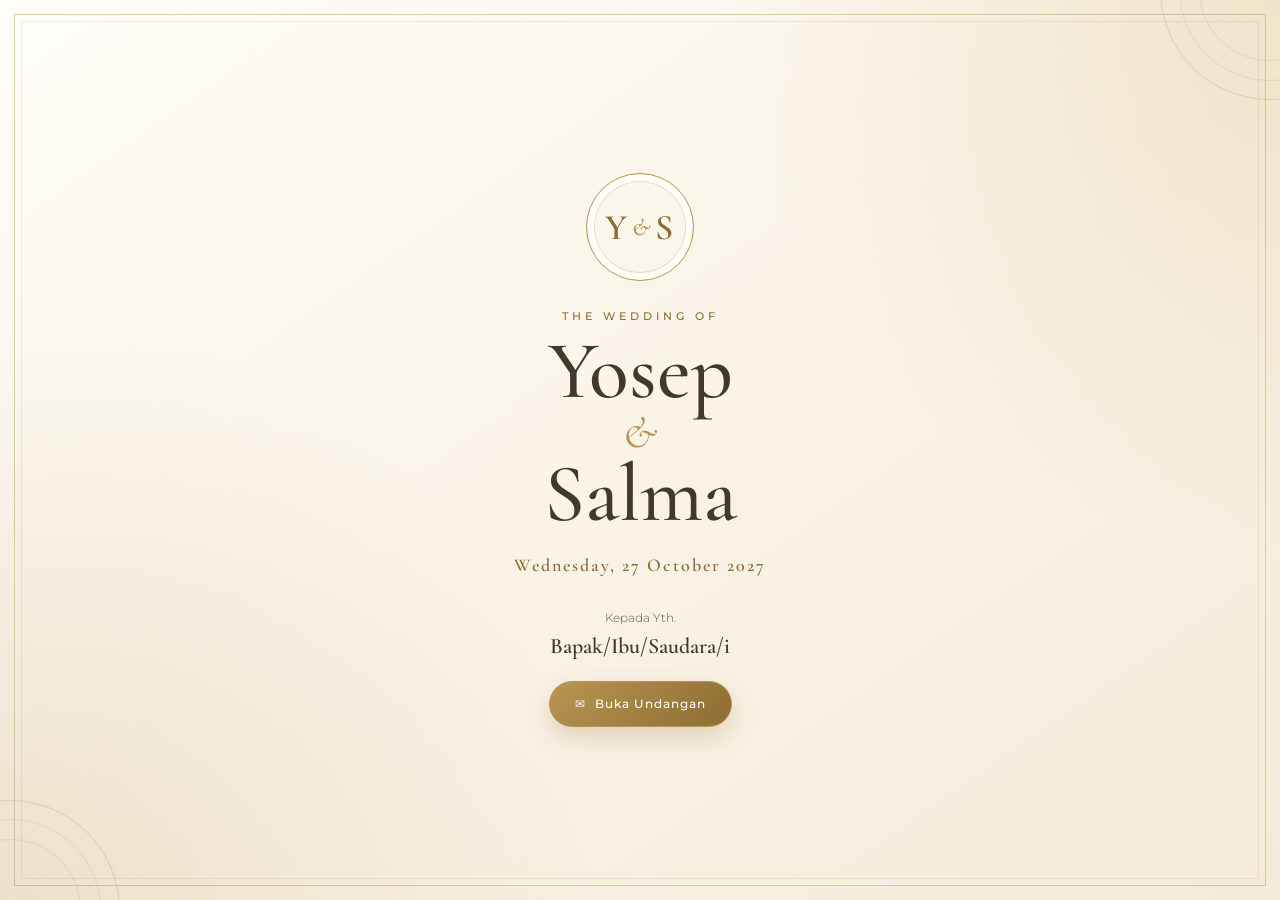
==== index.html @ 99d65a7a "Create initial wedding invitation design" ====
<!DOCTYPE html>
<html lang="id">
<head>
    <meta charset="UTF-8">
    <meta name="viewport" content="width=device-width, initial-scale=1.0">

    <meta
        name="description"
        content="Undangan pernikahan Yosep Mulyana dan Salma Diyanah"
    >

    <title>Yosep & Salma | Wedding Invitation</title>

    <!-- Google Fonts -->
    <link rel="preconnect" href="https://fonts.googleapis.com">
    <link rel="preconnect" href="https://fonts.gstatic.com" crossorigin>

    <link
        href="https://fonts.googleapis.com/css2?family=Cormorant+Garamond:wght@400;500;600;700&family=Montserrat:wght@300;400;500;600&display=swap"
        rel="stylesheet"
    >

    <link rel="stylesheet" href="style.css">
</head>

<body>

    <!-- Opening Screen -->
    <section id="opening" class="opening">
        <div class="ornament ornament-top"></div>
        <div class="ornament ornament-bottom"></div>

        <div class="opening-content">
            <div class="monogram">Y<span>&</span>S</div>

            <p class="small-title">The Wedding of</p>

            <h1 class="couple-name">
                Yosep
                <span>&</span>
                Salma
            </h1>

            <p class="wedding-date">Wednesday, 27 October 2027</p>

            <div class="guest-container">
                <p>Kepada Yth.</p>
                <h2 id="guest-name">Bapak/Ibu/Saudara/i</h2>
            </div>

            <button id="open-invitation" class="open-button">
                <span>✉</span>
                Buka Undangan
            </button>
        </div>
    </section>


    <!-- Main Invitation -->
    <main id="invitation" class="invitation hidden">

        <!-- Hero -->
        <section class="hero">
            <div class="hero-content">
                <p class="small-title">We Are Getting Married</p>

                <h1 class="hero-name">
                    Yosep
                    <span>&</span>
                    Salma
                </h1>

                <p class="hero-date">27 • 10 • 2027</p>
            </div>
        </section>


        <!-- Introduction -->
        <section class="section introduction">
            <p class="section-label">Our Wedding</p>
            <h2>Dengan penuh kebahagiaan</h2>

            <p class="description">
                Dengan memohon rahmat dan ridho Tuhan Yang Maha Esa,
                kami bermaksud mengundang Bapak/Ibu/Saudara/i untuk
                menghadiri acara pernikahan kami.
            </p>
        </section>


        <!-- Couple -->
        <section class="section couple-section">
            <p class="section-label">The Bride & Groom</p>
            <h2>Meet the Couple</h2>

            <div class="couple-container">

                <article class="person-card">
                    <div class="person-photo placeholder-photo">
                        <span>YM</span>
                    </div>

                    <h3>Yosep Mulyana</h3>
                    <p>The Groom</p>
                </article>

                <div class="couple-divider">&</div>

                <article class="person-card">
                    <div class="person-photo placeholder-photo">
                        <span>SD</span>
                    </div>

                    <h3>Salma Diyanah</h3>
                    <p>The Bride</p>
                </article>

            </div>
        </section>


        <!-- Countdown -->
        <section class="section countdown-section">
            <p class="section-label">Save the Date</p>
            <h2>Counting Down to Our Day</h2>

            <div class="countdown">
                <div class="countdown-item">
                    <span id="days">00</span>
                    <p>Days</p>
                </div>

                <div class="countdown-item">
                    <span id="hours">00</span>
                    <p>Hours</p>
                </div>

                <div class="countdown-item">
                    <span id="minutes">00</span>
                    <p>Minutes</p>
                </div>

                <div class="countdown-item">
                    <span id="seconds">00</span>
                    <p>Seconds</p>
                </div>
            </div>
        </section>


        <!-- Event Details -->
        <section class="section event-section">
            <p class="section-label">Wedding Event</p>
            <h2>Save Our Date</h2>

            <article class="event-card">
                <div class="event-icon">♕</div>

                <h3>Wedding Ceremony</h3>

                <p class="event-date">
                    Wednesday<br>
                    27 October 2027
                </p>

                <div class="event-line"></div>

                <p class="event-location">
                    Jakarta, Indonesia
                </p>

                <p class="event-note">
                    Informasi waktu dan lokasi lengkap akan diumumkan kemudian.
                </p>

                <a
                    href="https://maps.google.com/?q=Jakarta"
                    target="_blank"
                    rel="noopener noreferrer"
                    class="map-button"
                >
                    Lihat Lokasi
                </a>
            </article>
        </section>


        <!-- Gallery Placeholder -->
        <section class="section gallery-section">
            <p class="section-label">Our Moments</p>
            <h2>Wedding Gallery</h2>

            <div class="gallery-grid">
                <div class="gallery-placeholder">
                    <span>Y&S</span>
                    <p>Our Photo</p>
                </div>

                <div class="gallery-placeholder">
                    <span>Y&S</span>
                    <p>Our Photo</p>
                </div>

                <div class="gallery-placeholder">
                    <span>Y&S</span>
                    <p>Our Photo</p>
                </div>
            </div>
        </section>


        <!-- Closing -->
        <section class="section closing-section">
            <div class="closing-monogram">Y<span>&</span>S</div>

            <p>
                Merupakan suatu kehormatan dan kebahagiaan bagi kami
                apabila Bapak/Ibu/Saudara/i berkenan hadir serta memberikan
                doa restu.
            </p>

            <h2>Yosep & Salma</h2>
            <p class="closing-date">27 October 2027</p>
        </section>

    </main>


    <!-- Music -->
    <button
        id="music-button"
        class="music-button hidden"
        aria-label="Play or pause background music"
    >
        ♫
    </button>

    <audio id="background-music" loop>
        <source
            src="assets/audio/wedding-song.mp3"
            type="audio/mpeg"
        >
    </audio>

    <script src="script.js"></script>
</body>
</html>
---- style.css ----
:root {
    --cream: #f8f3e8;
    --cream-light: #fffdf8;
    --cream-dark: #ece1cc;
    --gold: #b89552;
    --gold-light: #d6bd84;
    --gold-dark: #8d6c32;
    --brown: #44372b;
    --text: #61564a;
    --white: #ffffff;
    --shadow: 0 18px 45px rgba(83, 63, 36, 0.13);
}

/* Reset */

* {
    margin: 0;
    padding: 0;
    box-sizing: border-box;
}

html {
    scroll-behavior: smooth;
}

body {
    min-height: 100vh;
    overflow: hidden;
    background: var(--cream);
    color: var(--text);
    font-family: "Montserrat", sans-serif;
    font-weight: 300;
}

body.invitation-open {
    overflow-y: auto;
}

button,
a {
    font: inherit;
}

button {
    border: none;
    cursor: pointer;
}

a {
    color: inherit;
    text-decoration: none;
}

.hidden {
    display: none !important;
}

/* Opening Screen */

.opening {
    position: fixed;
    inset: 0;
    z-index: 1000;
    display: flex;
    align-items: center;
    justify-content: center;
    min-height: 100dvh;
    padding: 30px 22px;
    overflow: hidden;
    background:
        radial-gradient(
            circle at top right,
            rgba(214, 189, 132, 0.3),
            transparent 35%
        ),
        radial-gradient(
            circle at bottom left,
            rgba(184, 149, 82, 0.2),
            transparent 38%
        ),
        linear-gradient(145deg, #fffdf8, #f4ead8);
}

.opening::before {
    position: absolute;
    inset: 14px;
    content: "";
    border: 1px solid rgba(184, 149, 82, 0.45);
    pointer-events: none;
}

.opening::after {
    position: absolute;
    inset: 21px;
    content: "";
    border: 1px solid rgba(184, 149, 82, 0.18);
    pointer-events: none;
}

.opening-content {
    position: relative;
    z-index: 2;
    width: 100%;
    max-width: 560px;
    text-align: center;
    animation: fade-up 1.1s ease both;
}

.monogram,
.closing-monogram {
    display: flex;
    align-items: center;
    justify-content: center;
    width: 108px;
    height: 108px;
    margin: 0 auto 28px;
    border: 1px solid var(--gold);
    border-radius: 50%;
    color: var(--gold-dark);
    font-family: "Cormorant Garamond", serif;
    font-size: 36px;
    font-weight: 600;
    letter-spacing: 2px;
    box-shadow:
        inset 0 0 0 7px var(--cream-light),
        inset 0 0 0 8px rgba(184, 149, 82, 0.25);
}

.monogram span,
.closing-monogram span {
    margin: 0 3px;
    color: var(--gold);
    font-size: 24px;
    font-style: italic;
}

.small-title,
.section-label {
    color: var(--gold-dark);
    font-size: 11px;
    font-weight: 500;
    letter-spacing: 4px;
    text-transform: uppercase;
}

.couple-name {
    margin: 12px 0 8px;
    color: var(--brown);
    font-family: "Cormorant Garamond", serif;
    font-size: clamp(52px, 13vw, 82px);
    font-weight: 500;
    line-height: 0.9;
}

.couple-name span,
.hero-name span {
    display: block;
    margin: 4px 0;
    color: var(--gold);
    font-size: 0.55em;
    font-style: italic;
    font-weight: 400;
}

.wedding-date {
    margin-top: 22px;
    color: var(--gold-dark);
    font-family: "Cormorant Garamond", serif;
    font-size: 18px;
    font-weight: 600;
    letter-spacing: 2px;
}

.guest-container {
    margin: 34px auto 22px;
}

.guest-container p {
    margin-bottom: 8px;
    font-size: 12px;
}

.guest-container h2 {
    color: var(--brown);
    font-family: "Cormorant Garamond", serif;
    font-size: 22px;
    font-weight: 600;
}

.open-button,
.map-button {
    display: inline-flex;
    align-items: center;
    justify-content: center;
    gap: 9px;
    min-height: 46px;
    padding: 12px 25px;
    border: 1px solid var(--gold);
    border-radius: 50px;
    background: linear-gradient(135deg, var(--gold), var(--gold-dark));
    color: var(--white);
    font-size: 12px;
    font-weight: 500;
    letter-spacing: 1px;
    box-shadow: 0 10px 25px rgba(141, 108, 50, 0.23);
    transition:
        transform 0.3s ease,
        box-shadow 0.3s ease;
}

.open-button:hover,
.map-button:hover {
    transform: translateY(-3px);
    box-shadow: 0 14px 30px rgba(141, 108, 50, 0.32);
}

/* Decorative Ornaments */

.ornament {
    position: absolute;
    width: 220px;
    height: 220px;
    border: 1px solid rgba(184, 149, 82, 0.3);
    border-radius: 50%;
}

.ornament::before,
.ornament::after {
    position: absolute;
    content: "";
    border: 1px solid rgba(184, 149, 82, 0.2);
    border-radius: 50%;
}

.ornament::before {
    inset: 18px;
}

.ornament::after {
    inset: 38px;
}

.ornament-top {
    top: -120px;
    right: -100px;
}

.ornament-bottom {
    bottom: -120px;
    left: -100px;
}

/* Main Invitation */

.invitation {
    width: 100%;
    min-height: 100vh;
    overflow: hidden;
    background: var(--cream-light);
}

.hero {
    position: relative;
    display: flex;
    align-items: center;
    justify-content: center;
    min-height: 100dvh;
    padding: 80px 24px;
    overflow: hidden;
    background:
        radial-gradient(
            circle at 15% 20%,
            rgba(214, 189, 132, 0.28),
            transparent 33%
        ),
        radial-gradient(
            circle at 85% 80%,
            rgba(184, 149, 82, 0.22),
            transparent 34%
        ),
        linear-gradient(160deg, #fffdf8, #eee1ca);
}

.hero::before {
    position: absolute;
    inset: 20px;
    content: "";
    border: 1px solid rgba(184, 149, 82, 0.42);
}

.hero-content {
    position: relative;
    z-index: 1;
    text-align: center;
    animation: fade-up 1.1s ease both;
}

.hero-name {
    margin: 25px 0;
    color: var(--brown);
    font-family: "Cormorant Garamond", serif;
    font-size: clamp(60px, 16vw, 105px);
    font-weight: 500;
    line-height: 0.85;
}

.hero-date {
    color: var(--gold-dark);
    font-family: "Cormorant Garamond", serif;
    font-size: 20px;
    font-weight: 600;
    letter-spacing: 7px;
}

/* General Sections */

.section {
    position: relative;
    padding: 90px 24px;
    text-align: center;
}

.section:nth-of-type(even) {
    background: var(--cream);
}

.section h2 {
    margin: 12px 0 24px;
    color: var(--brown);
    font-family: "Cormorant Garamond", serif;
    font-size: clamp(35px, 9vw, 52px);
    font-weight: 600;
    line-height: 1.05;
}

.description {
    max-width: 620px;
    margin: 0 auto;
    font-size: 13px;
    line-height: 2;
}

/* Couple Section */

.couple-container {
    display: flex;
    flex-direction: column;
    align-items: center;
    gap: 30px;
    max-width: 760px;
    margin: 45px auto 0;
}

.person-card {
    width: 100%;
    max-width: 300px;
}

.person-photo {
    display: flex;
    align-items: center;
    justify-content: center;
    width: 210px;
    height: 260px;
    margin: 0 auto 22px;
    border: 8px solid var(--cream-light);
    border-radius: 110px 110px 18px 18px;
    box-shadow: var(--shadow);
}

.placeholder-photo {
    background:
        radial-gradient(
            circle at 30% 25%,
            rgba(255, 255, 255, 0.8),
            transparent 30%
        ),
        linear-gradient(145deg, var(--cream-dark), var(--gold-light));
}

.placeholder-photo span {
    color: rgba(68, 55, 43, 0.7);
    font-family: "Cormorant Garamond", serif;
    font-size: 55px;
    font-weight: 600;
    letter-spacing: 4px;
}

.person-card h3 {
    color: var(--brown);
    font-family: "Cormorant Garamond", serif;
    font-size: 31px;
    font-weight: 600;
}

.person-card p {
    margin-top: 5px;
    color: var(--gold-dark);
    font-size: 10px;
    font-weight: 500;
    letter-spacing: 3px;
    text-transform: uppercase;
}

.couple-divider {
    color: var(--gold);
    font-family: "Cormorant Garamond", serif;
    font-size: 45px;
    font-style: italic;
}

/* Countdown */

.countdown-section {
    background:
        linear-gradient(rgba(68, 55, 43, 0.86), rgba(68, 55, 43, 0.86)),
        linear-gradient(135deg, var(--brown), var(--gold-dark));
    color: var(--cream-light);
}

.countdown-section h2 {
    color: var(--cream-light);
}

.countdown-section .section-label {
    color: var(--gold-light);
}

.countdown {
    display: grid;
    grid-template-columns: repeat(2, minmax(100px, 135px));
    justify-content: center;
    gap: 12px;
    max-width: 620px;
    margin: 38px auto 0;
}

.countdown-item {
    padding: 22px 12px;
    border: 1px solid rgba(214, 189, 132, 0.55);
    background: rgba(255, 255, 255, 0.05);
    backdrop-filter: blur(8px);
}

.countdown-item span {
    display: block;
    color: var(--gold-light);
    font-family: "Cormorant Garamond", serif;
    font-size: 42px;
    font-weight: 600;
}

.countdown-item p {
    margin-top: 4px;
    font-size: 9px;
    font-weight: 500;
    letter-spacing: 2px;
    text-transform: uppercase;
}

/* Event */

.event-card {
    max-width: 520px;
    margin: 42px auto 0;
    padding: 48px 25px;
    border: 1px solid rgba(184, 149, 82, 0.35);
    background: var(--cream-light);
    box-shadow: var(--shadow);
}

.event-icon {
    margin-bottom: 14px;
    color: var(--gold);
    font-size: 35px;
}

.event-card h3 {
    color: var(--brown);
    font-family: "Cormorant Garamond", serif;
    font-size: 32px;
}

.event-date {
    margin-top: 18px;
    color: var(--gold-dark);
    font-family: "Cormorant Garamond", serif;
    font-size: 20px;
    font-weight: 600;
    line-height: 1.5;
}

.event-line {
    width: 45px;
    height: 1px;
    margin: 22px auto;
    background: var(--gold);
}

.event-location {
    color: var(--brown);
    font-weight: 500;
}

.event-note {
    max-width: 350px;
    margin: 13px auto 25px;
    font-size: 12px;
    line-height: 1.8;
}

/* Gallery */

.gallery-grid {
    display: grid;
    grid-template-columns: 1fr;
    gap: 16px;
    max-width: 900px;
    margin: 42px auto 0;
}

.gallery-placeholder {
    display: flex;
    flex-direction: column;
    align-items: center;
    justify-content: center;
    min-height: 300px;
    background:
        radial-gradient(
            circle at 50% 30%,
            rgba(255, 255, 255, 0.75),
            transparent 35%
        ),
        linear-gradient(145deg, var(--cream-dark), var(--gold-light));
    box-shadow: var(--shadow);
}

.gallery-placeholder span {
    color: rgba(68, 55, 43, 0.65);
    font-family: "Cormorant Garamond", serif;
    font-size: 50px;
    font-weight: 600;
}

.gallery-placeholder p {
    margin-top: 8px;
    color: var(--gold-dark);
    font-size: 9px;
    font-weight: 500;
    letter-spacing: 3px;
    text-transform: uppercase;
}

/* Closing */

.closing-section {
    min-height: 650px;
    background:
        radial-gradient(
            circle at top left,
            rgba(214, 189, 132, 0.25),
            transparent 35%
        ),
        linear-gradient(145deg, #fffdf8, #f0e4ce);
}

.closing-section > p {
    max-width: 620px;
    margin: 0 auto;
    font-size: 13px;
    line-height: 2;
}

.closing-section h2 {
    margin-bottom: 8px;
}

.closing-date {
    color: var(--gold-dark);
    font-family: "Cormorant Garamond", serif;
    font-size: 18px !important;
    font-weight: 600;
    letter-spacing: 2px;
}

/* Music Button */

.music-button {
    position: fixed;
    right: 20px;
    bottom: 20px;
    z-index: 500;
    display: flex;
    align-items: center;
    justify-content: center;
    width: 46px;
    height: 46px;
    border: 1px solid var(--gold-light);
    border-radius: 50%;
    background: var(--brown);
    color: var(--gold-light);
    font-size: 19px;
    box-shadow: 0 8px 24px rgba(68, 55, 43, 0.3);
}

.music-button.playing {
    animation: rotate-music 5s linear infinite;
}

/* Animation */

@keyframes fade-up {
    from {
        opacity: 0;
        transform: translateY(25px);
    }

    to {
        opacity: 1;
        transform: translateY(0);
    }
}

@keyframes rotate-music {
    to {
        transform: rotate(360deg);
    }
}

/* Tablet and Desktop */

@media (min-width: 700px) {
    .invitation {
        max-width: 1100px;
        margin: 0 auto;
        box-shadow: 0 0 50px rgba(68, 55, 43, 0.15);
    }

    .section {
        padding: 110px 55px;
    }

    .couple-container {
        flex-direction: row;
        justify-content: center;
        gap: 40px;
    }

    .couple-divider {
        margin-top: -10px;
    }

    .countdown {
        grid-template-columns: repeat(4, minmax(110px, 140px));
    }

    .gallery-grid {
        grid-template-columns: 1fr 1fr;
    }

    .gallery-placeholder:first-child {
        grid-row: span 2;
        min-height: 616px;
    }
}

@media (min-width: 1000px) {
    body {
        background: #dfd5c3;
    }

    .gallery-grid {
        grid-template-columns: 1.3fr 1fr;
    }
}

/* Reduced Motion */

@media (prefers-reduced-motion: reduce) {
    *,
    *::before,
    *::after {
        scroll-behavior: auto !important;
        animation-duration: 0.01ms !important;
        animation-iteration-count: 1 !important;
    }
}
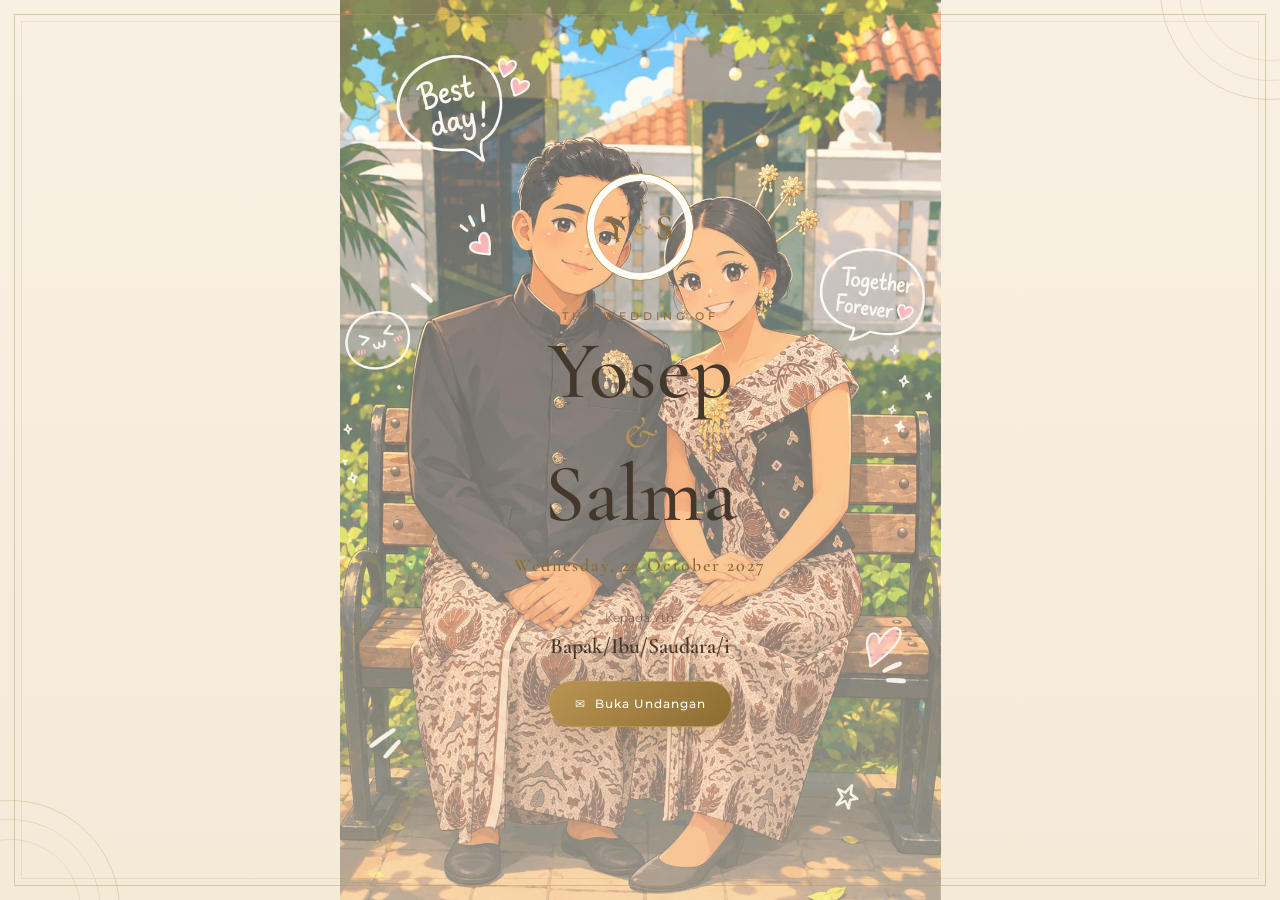
==== commit 580ab54c: "Add music and update wedding invitation" ====
--- a/index.html
+++ b/index.html
@@ -96,9 +96,12 @@
             <div class="couple-container">
 
                 <article class="person-card">
-                    <div class="person-photo placeholder-photo">
-                        <span>YM</span>
-                    </div>
+                    <img
+    class="person-photo"
+    src="assets/images/groom.jpeg"
+    alt="Yosep Mulyana"
+    loading="lazy"
+>
 
                     <h3>Yosep Mulyana</h3>
                     <p>The Groom</p>
@@ -107,9 +110,12 @@
                 <div class="couple-divider">&</div>
 
                 <article class="person-card">
-                    <div class="person-photo placeholder-photo">
-                        <span>SD</span>
-                    </div>
+                    <img
+    class="person-photo"
+    src="assets/images/bride.jpeg"
+    alt="Salma Diyanah"
+    loading="lazy"
+>
 
                     <h3>Salma Diyanah</h3>
                     <p>The Bride</p>
@@ -191,20 +197,29 @@
             <h2>Wedding Gallery</h2>
 
             <div class="gallery-grid">
-                <div class="gallery-placeholder">
-                    <span>Y&S</span>
-                    <p>Our Photo</p>
-                </div>
-
-                <div class="gallery-placeholder">
-                    <span>Y&S</span>
-                    <p>Our Photo</p>
-                </div>
-
-                <div class="gallery-placeholder">
-                    <span>Y&S</span>
-                    <p>Our Photo</p>
-                </div>
+                <figure class="gallery-item">
+        <img
+            src="assets/images/gallery-1.jpeg"
+            alt="Yosep dan Salma"
+            loading="lazy"
+        >
+    </figure>
+
+                 <figure class="gallery-item">
+        <img
+            src="assets/images/gallery-2.jpeg"
+            alt="Momen Yosep dan Salma"
+            loading="lazy"
+        >
+    </figure>
+
+                <figure class="gallery-item">
+        <img
+            src="assets/images/gallery-3.jpg"
+            alt="Wedding gallery Yosep dan Salma"
+            loading="lazy"
+        >
+    </figure>
             </div>
         </section>
 
@@ -235,12 +250,17 @@
         ♫
     </button>
 
-    <audio id="background-music" loop>
-        <source
-            src="assets/audio/wedding-song.mp3"
-            type="audio/mpeg"
-        >
-    </audio>
+    <audio
+    id="background-music"
+    loop
+    preload="auto"
+    playsinline
+>
+    <source
+        src="assets/audio/wedding-song.mp3"
+        type="audio/mpeg"
+    >
+</audio>
 
     <script src="script.js"></script>
 </body>
--- a/style.css
+++ b/style.css
@@ -684,4 +684,218 @@
         animation-duration: 0.01ms !important;
         animation-iteration-count: 1 !important;
     }
+}
+
+/* Interactive Effects */
+
+.floating-petals {
+    position: fixed;
+    inset: 0;
+    z-index: 1200;
+    overflow: hidden;
+    pointer-events: none;
+}
+
+.gold-petal {
+    position: absolute;
+    top: -12vh;
+    width: 10px;
+    height: 17px;
+    border-radius: 90% 10% 90% 10%;
+    background: linear-gradient(
+        145deg,
+        rgba(255, 244, 199, 0.9),
+        rgba(184, 149, 82, 0.75)
+    );
+    opacity: 0.7;
+    filter: drop-shadow(0 3px 3px rgba(141, 108, 50, 0.18));
+    animation: petal-fall linear infinite;
+}
+
+.scroll-progress {
+    position: fixed;
+    top: 0;
+    left: 0;
+    z-index: 1500;
+    width: 100%;
+    height: 3px;
+    background: linear-gradient(
+        90deg,
+        var(--gold-dark),
+        var(--gold-light)
+    );
+    transform: scaleX(0);
+    transform-origin: left;
+}
+
+.monogram {
+    animation: floating-monogram 4s ease-in-out infinite;
+}
+
+.open-button {
+    position: relative;
+    overflow: hidden;
+}
+
+.open-button::after {
+    position: absolute;
+    top: -70%;
+    left: -60%;
+    width: 35%;
+    height: 240%;
+    content: "";
+    background: rgba(255, 255, 255, 0.5);
+    transform: rotate(25deg);
+    animation: button-shine 3.5s ease-in-out infinite;
+}
+
+.event-card,
+.gallery-placeholder,
+.person-photo {
+    transition:
+        transform 0.45s ease,
+        box-shadow 0.45s ease;
+}
+
+.event-card:hover,
+.gallery-placeholder:hover {
+    transform: translateY(-8px);
+    box-shadow: 0 25px 55px rgba(83, 63, 36, 0.2);
+}
+
+.person-photo:hover {
+    transform: translateY(-6px) scale(1.02);
+}
+
+.hero-content {
+    transition: transform 0.25s ease-out;
+    will-change: transform;
+}
+
+@keyframes petal-fall {
+    0% {
+        transform:
+            translate3d(0, -10vh, 0)
+            rotate(0deg);
+    }
+
+    50% {
+        transform:
+            translate3d(var(--drift), 52vh, 0)
+            rotate(360deg);
+    }
+
+    100% {
+        transform:
+            translate3d(calc(var(--drift) * -0.5), 115vh, 0)
+            rotate(720deg);
+    }
+}
+
+@keyframes floating-monogram {
+    0%,
+    100% {
+        transform: translateY(0);
+    }
+
+    50% {
+        transform: translateY(-10px);
+    }
+}
+
+@keyframes button-shine {
+    0% {
+        left: -60%;
+    }
+
+    45%,
+    100% {
+        left: 140%;
+    }
+}
+
+@media (max-width: 600px) {
+    .gold-petal:nth-child(n + 15) {
+        display: none;
+    }
+}
+
+@media (prefers-reduced-motion: reduce) {
+    .gold-petal,
+    .monogram,
+    .open-button::after {
+        animation: none;
+    }
+}
+
+/*ini buat foto cover*/
+.opening {
+    background-image:
+        linear-gradient(
+            rgba(255, 253, 248, 0.35),
+            rgba(244, 234, 216, 0.58)
+        ),
+        url("assets/images/cover.jpg");
+
+    background-size: cover,contain;
+    background-position: center, center;
+    background-repeat: no-repeat, no-repeat;
+    background-color: #f4ead8;
+}
+
+.hero {
+    background:
+        linear-gradient(
+            rgba(255, 253, 248, 0.58),
+            rgba(238, 225, 202, 0.82)
+        ),
+        url("assets/images/cover.jpg") center / cover no-repeat;
+
+        background-size: cover, contain;
+    background-position: center, center;
+    background-repeat: no-repeat, no-repeat;
+    background-color: #f4ead8;
+}
+
+.person-photo {
+    display: block;
+    object-fit: cover;
+    object-position: center;
+}
+
+.gallery-item {
+    position: relative;
+    min-height: 300px;
+    overflow: hidden;
+    background: var(--cream-dark);
+    box-shadow: var(--shadow);
+    transition:
+        transform 0.45s ease,
+        box-shadow 0.45s ease;
+}
+
+.gallery-item img {
+    position: absolute;
+    inset: 0;
+    display: block;
+    width: 100%;
+    height: 100%;
+    object-fit: cover;
+    transition: transform 0.7s ease;
+}
+
+.gallery-item:hover {
+    transform: translateY(-8px);
+    box-shadow: 0 25px 55px rgba(83, 63, 36, 0.22);
+}
+
+.gallery-item:hover img {
+    transform: scale(1.07);
+}
+
+@media (min-width: 700px) {
+    .gallery-item:first-child {
+        grid-row: span 2;
+        min-height: 616px;
+    }
 }
